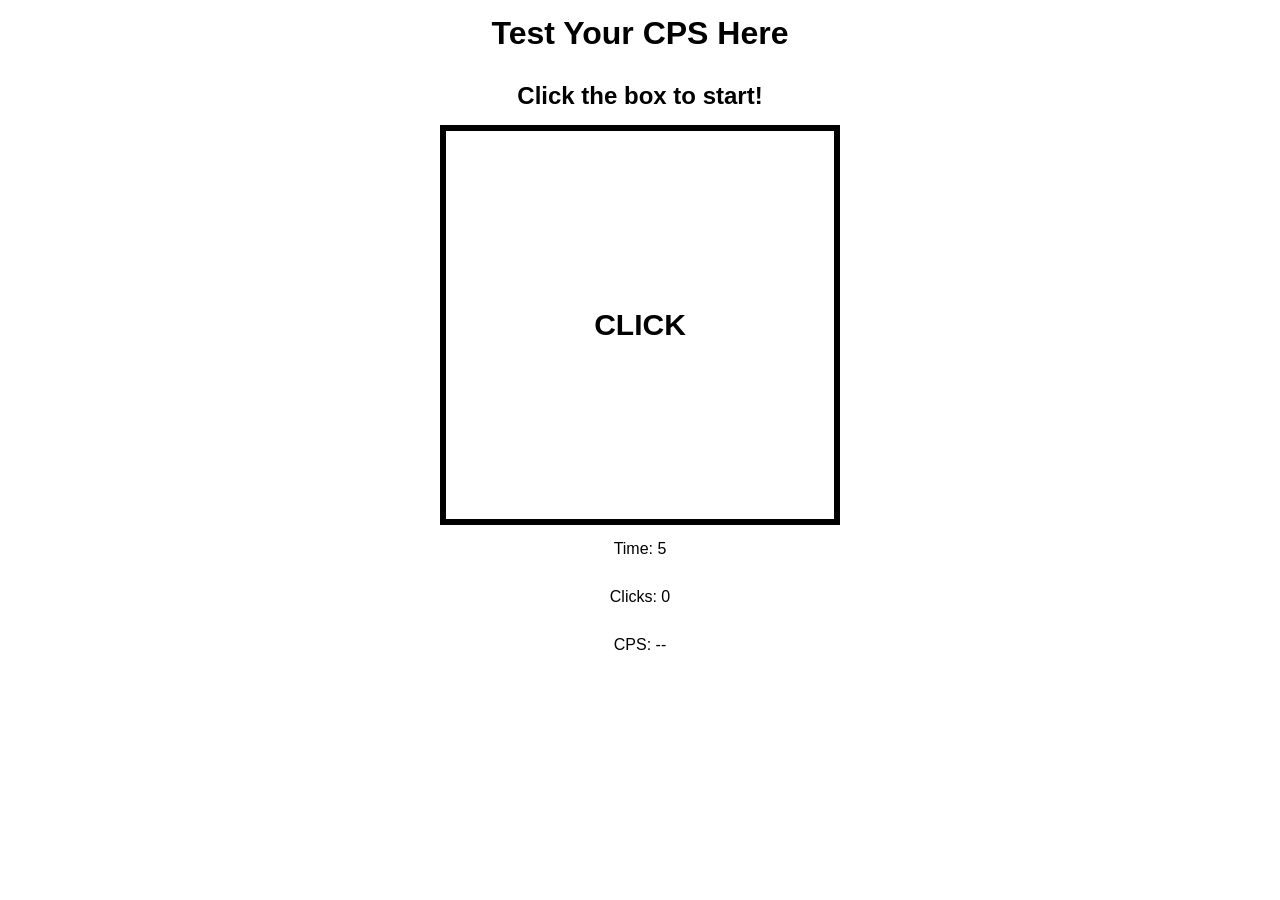
==== js-projects/cps-tester/index.html @ 1f4ccc29 "feat: build CPS click speed tester" ====
<!DOCTYPE html>
<html lang="en">
<head>
    <meta charset="UTF-8">
    <meta name="viewport" content="width=device-width, initial-scale=1.0">
    <title>CPS Tester</title>
    <link rel="stylesheet" href="style.css">
</head>

<body>

    <h1>Test Your CPS Here</h1>

    <h2 id="status">Click the box to start!</h2>

    <div class="click-box" id="click-box">
        CLICK
    </div>

    <p id="time-display">Time: 5</p>

    <p id="score-display">Clicks: 0</p>

    <p id="cps-display">CPS: --</p>

    <script src="script.js"></script>

</body>
</html>
---- js-projects/cps-tester/style.css ----
* {
    padding: 0;
    margin: 0;
    box-sizing: border-box;
}

body {
    min-height: 100vh;

    display: flex;
    flex-direction: column;
    align-items: center;

    font-family: Arial, sans-serif;
}

h1,
h2,
p {
    margin: 15px;
}

.click-box {
    height: 400px;
    width: 400px;

    border: 6px solid black;

    display: flex;
    align-items: center;
    justify-content: center;

    cursor: pointer;

    font-size: 30px;
    font-weight: bold;
}
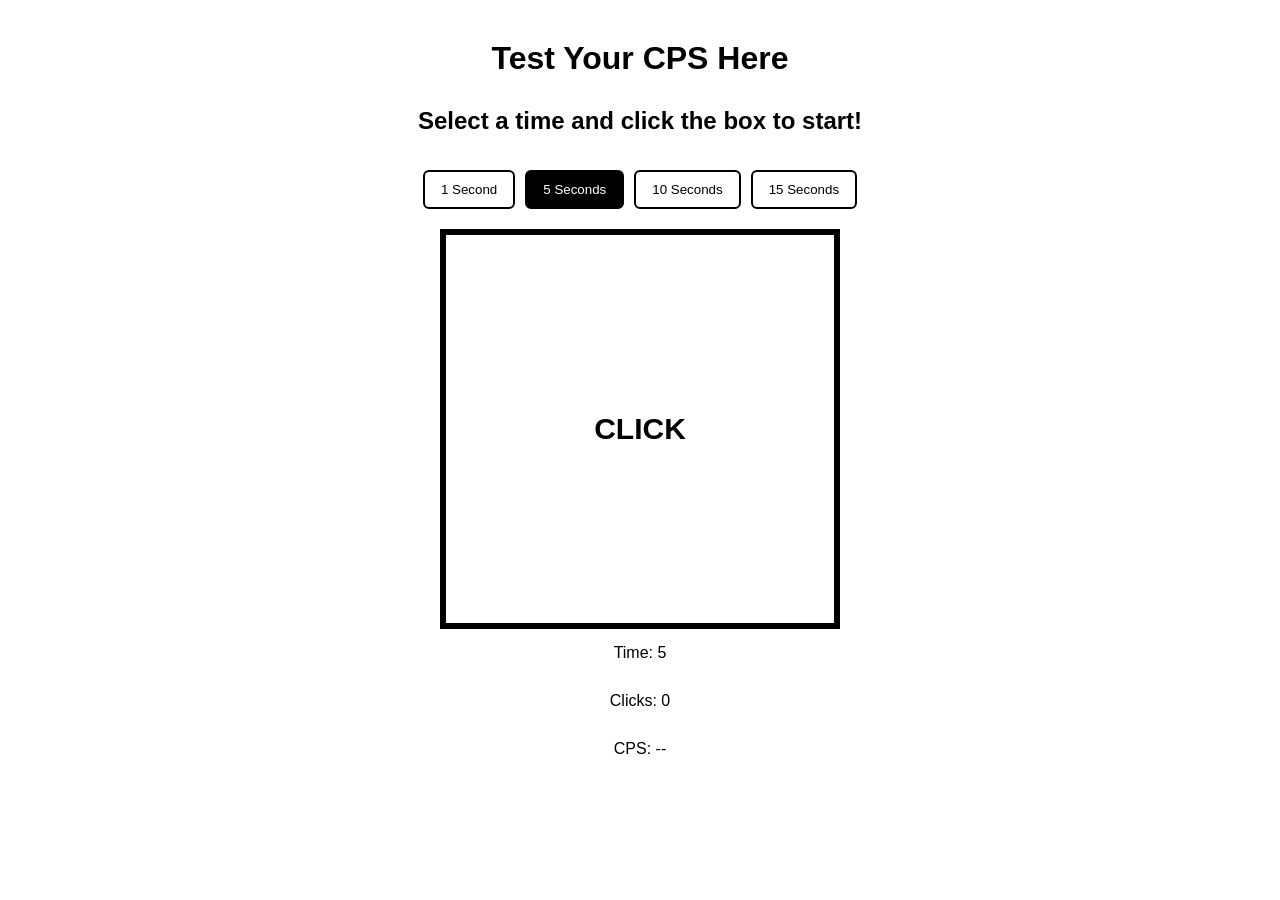
==== commit 32248363: "feat: add selectable CPS test durations" ====
--- a/js-projects/cps-tester/index.html
+++ b/js-projects/cps-tester/index.html
@@ -3,7 +3,9 @@
 <head>
     <meta charset="UTF-8">
     <meta name="viewport" content="width=device-width, initial-scale=1.0">
+
     <title>CPS Tester</title>
+
     <link rel="stylesheet" href="style.css">
 </head>
 
@@ -11,7 +13,19 @@
 
     <h1>Test Your CPS Here</h1>
 
-    <h2 id="status">Click the box to start!</h2>
+    <h2 id="status">Select a time and click the box to start!</h2>
+
+    <div class="time-options">
+
+        <button class="time-btn" data-time="1">1 Second</button>
+
+        <button class="time-btn active" data-time="5">5 Seconds</button>
+
+        <button class="time-btn" data-time="10">10 Seconds</button>
+
+        <button class="time-btn" data-time="15">15 Seconds</button>
+
+    </div>
 
     <div class="click-box" id="click-box">
         CLICK
@@ -23,6 +37,7 @@
 
     <p id="cps-display">CPS: --</p>
 
+
     <script src="script.js"></script>
 
 </body>
--- a/js-projects/cps-tester/style.css
+++ b/js-projects/cps-tester/style.css
@@ -20,6 +20,47 @@
     margin: 15px;
 }
 
+h1 {
+    margin-top: 40px;
+}
+
+h2 {
+    text-align: center;
+}
+
+
+/* Time Selection */
+
+.time-options {
+    display: flex;
+    gap: 10px;
+
+    margin: 20px;
+}
+
+.time-btn {
+    padding: 10px 16px;
+
+    border: 2px solid black;
+    background-color: white;
+
+    cursor: pointer;
+
+    border-radius: 6px;
+}
+
+.time-btn:hover {
+    background-color: lightgray;
+}
+
+.time-btn.active {
+    background-color: black;
+    color: white;
+}
+
+
+/* Click Box */
+
 .click-box {
     height: 400px;
     width: 400px;
@@ -34,4 +75,25 @@
 
     font-size: 30px;
     font-weight: bold;
+}
+
+.click-box:active {
+    transform: scale(0.98);
+}
+
+
+/* Mobile */
+
+@media (max-width: 500px) {
+
+    .click-box {
+        width: 90vw;
+        height: 90vw;
+    }
+
+    .time-options {
+        flex-wrap: wrap;
+        justify-content: center;
+    }
+
 }
